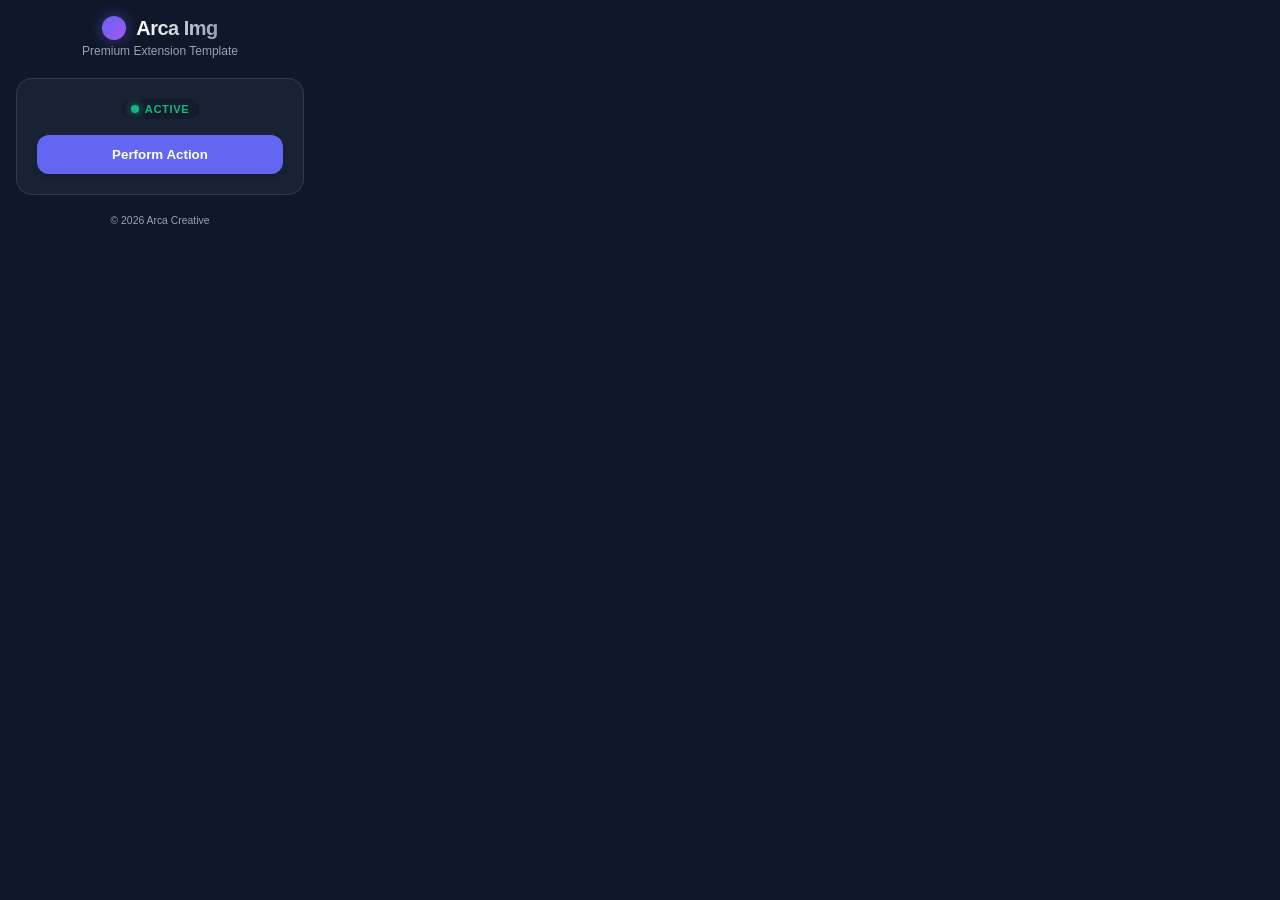
==== popup.html @ fa12de46 "first commit" ====
<!DOCTYPE html>
<html lang="en">
<head>
  <meta charset="UTF-8">
  <meta name="viewport" content="width=device-width, initial-scale=1.0">
  <title>Arca Img Extension</title>
  <link rel="stylesheet" href="popup.css">
</head>
<body>
  <div class="container">
    <header>
      <div class="logo-area">
        <div class="logo-circle"></div>
        <h1>Arca Img</h1>
      </div>
      <p class="subtitle">Premium Extension Template</p>
    </header>

    <main>
      <div class="card">
        <div class="status-indicator">
          <span class="dot live"></span>
          <span class="status-text">Active</span>
        </div>
        <button id="actionBtn" class="primary-btn">
          Perform Action
        </button>
      </div>
    </main>

    <footer>
      <p>© 2026 Arca Creative</p>
    </footer>
  </div>
  <script src="popup.js"></script>
</body>
</html>
---- popup.css ----
:root {
  --primary: #6366f1;
  --primary-hover: #4f46e5;
  --bg: #0f172a;
  --card-bg: rgba(30, 41, 59, 0.7);
  --text: #f8fafc;
  --text-dim: #94a3b8;
  --glass-border: rgba(255, 255, 255, 0.1);
}

* {
  box-sizing: border-box;
  margin: 0;
  padding: 0;
  font-family: 'Inter', -apple-system, BlinkMacSystemFont, 'Segoe UI', Roboto, sans-serif;
}

body {
  width: 320px;
  background-color: var(--bg);
  color: var(--text);
  overflow: hidden;
  padding: 16px;
}

.container {
  display: flex;
  flex-direction: column;
  gap: 20px;
}

header {
  text-align: center;
}

.logo-area {
  display: flex;
  align-items: center;
  justify-content: center;
  gap: 10px;
  margin-bottom: 4px;
}

.logo-circle {
  width: 24px;
  height: 24px;
  background: linear-gradient(135deg, #6366f1 0%, #a855f7 100%);
  border-radius: 50%;
  box-shadow: 0 0 15px rgba(99, 102, 241, 0.5);
}

h1 {
  font-size: 1.25rem;
  font-weight: 700;
  letter-spacing: -0.025em;
  background: linear-gradient(to right, #fff, #94a3b8);
  -webkit-background-clip: text;
  background-clip: text;
  -webkit-text-fill-color: transparent;
}

.subtitle {
  font-size: 0.75rem;
  color: var(--text-dim);
}

.card {
  background: var(--card-bg);
  backdrop-filter: blur(12px);
  -webkit-backdrop-filter: blur(12px);
  border: 1px solid var(--glass-border);
  border-radius: 16px;
  padding: 20px;
  display: flex;
  flex-direction: column;
  align-items: center;
  gap: 16px;
  transition: transform 0.2s ease;
}

.card:hover {
  transform: translateY(-2px);
}

.status-indicator {
  display: flex;
  align-items: center;
  gap: 6px;
  background: rgba(0, 0, 0, 0.2);
  padding: 4px 10px;
  border-radius: 20px;
}

.dot {
  width: 8px;
  height: 8px;
  border-radius: 50%;
}

.dot.live {
  background-color: #10b981;
  box-shadow: 0 0 8px #10b981;
  animation: pulse 2s infinite;
}

.status-text {
  font-size: 0.7rem;
  font-weight: 600;
  text-transform: uppercase;
  letter-spacing: 0.05em;
  color: #10b981;
}

.primary-btn {
  width: 100%;
  background-color: var(--primary);
  color: white;
  border: none;
  padding: 12px;
  border-radius: 12px;
  font-weight: 600;
  cursor: pointer;
  transition: all 0.2s ease;
  box-shadow: 0 4px 6px -1px rgba(0, 0, 0, 0.1), 0 2px 4px -1px rgba(0, 0, 0, 0.06);
}

.primary-btn:hover {
  background-color: var(--primary-hover);
  box-shadow: 0 10px 15px -3px rgba(99, 102, 241, 0.4);
}

.primary-btn:active {
  transform: scale(0.98);
}

footer {
  text-align: center;
}

footer p {
  font-size: 0.65rem;
  color: var(--text-dim);
}

@keyframes pulse {
  0% {
    opacity: 1;
  }

  50% {
    opacity: 0.5;
  }

  100% {
    opacity: 1;
  }
}
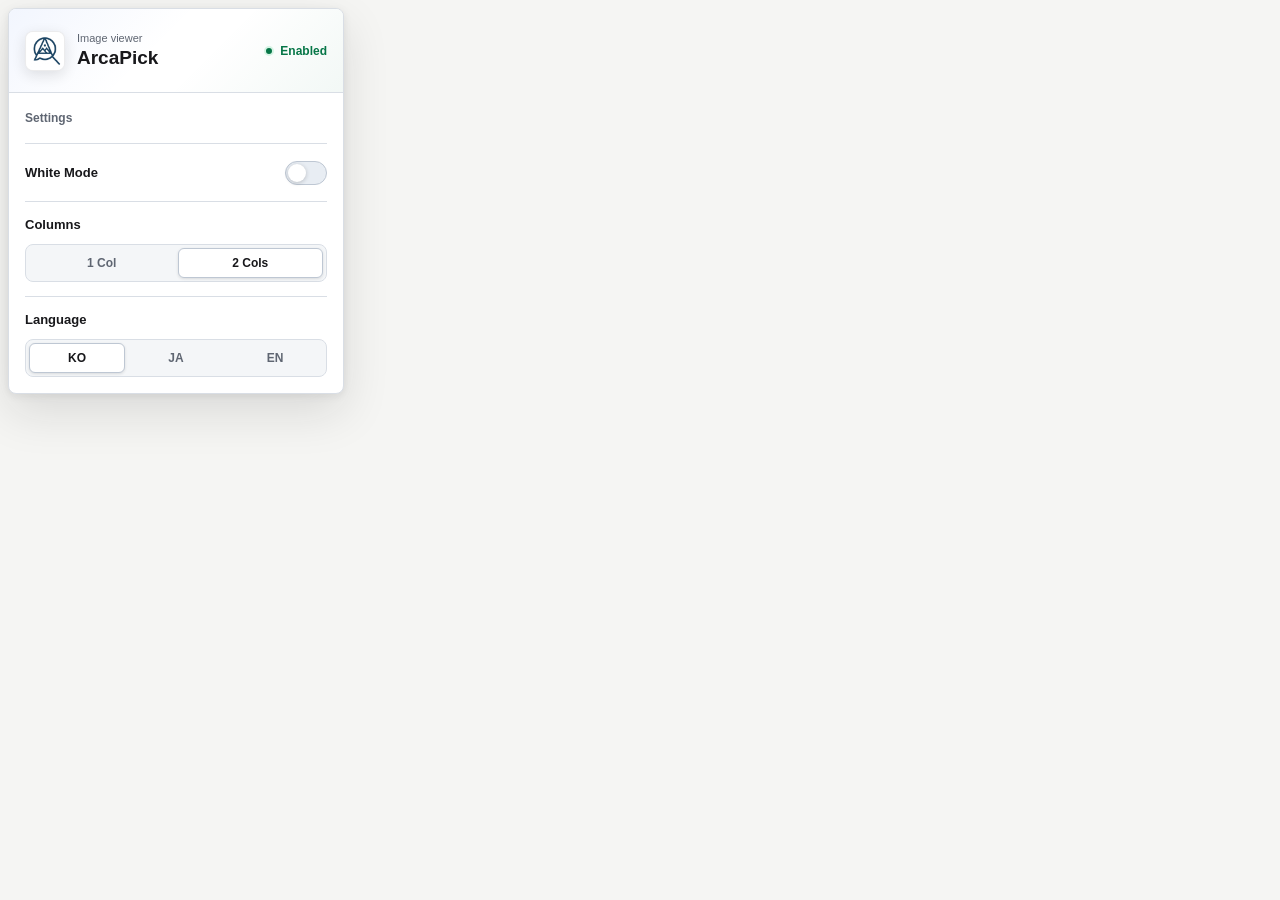
==== commit 2c3f81c0: "codex가_편집" ====
--- a/popup.html
+++ b/popup.html
@@ -3,35 +3,55 @@
 <head>
   <meta charset="UTF-8">
   <meta name="viewport" content="width=device-width, initial-scale=1.0">
-  <title>Arca Img Extension</title>
+  <title>ArcaPick</title>
   <link rel="stylesheet" href="popup.css">
 </head>
 <body>
-  <div class="container">
-    <header>
-      <div class="logo-area">
-        <div class="logo-circle"></div>
-        <h1>Arca Img</h1>
+  <main class="popup-shell" aria-labelledby="app-title">
+    <header class="app-header">
+      <img class="app-mark" src="arca_img.png" alt="">
+      <div class="brand-copy">
+        <p class="viewer-label" data-i18n="popup_viewer">Image viewer</p>
+        <h1 id="app-title" data-i18n="appName">ArcaPick</h1>
       </div>
-      <p class="subtitle">Premium Extension Template</p>
+      <div class="app-state" aria-live="polite">
+        <span class="state-dot" aria-hidden="true"></span>
+        <span data-i18n="popup_enabled">Enabled</span>
+      </div>
     </header>
 
-    <main>
-      <div class="card">
-        <div class="status-indicator">
-          <span class="dot live"></span>
-          <span class="status-text">Active</span>
+    <section class="settings-panel" aria-labelledby="settings-title">
+      <div class="section-header">
+        <h2 id="settings-title" data-i18n="settings">Settings</h2>
+        <output id="saveStatus" class="save-status" aria-live="polite"></output>
+      </div>
+
+      <div class="setting-row">
+        <label class="setting-label" for="whiteMode" data-i18n="white_mode">White Mode</label>
+        <label class="switch">
+          <input id="whiteMode" type="checkbox">
+          <span class="switch-track" aria-hidden="true"></span>
+        </label>
+      </div>
+
+      <div class="setting-stack">
+        <span id="columnLabel" class="setting-label" data-i18n="col_count">Columns</span>
+        <div class="segmented-control" role="group" aria-labelledby="columnLabel">
+          <button type="button" data-columns="1" data-i18n="col_1">1 Col</button>
+          <button type="button" data-columns="2" data-i18n="col_2">2 Cols</button>
         </div>
-        <button id="actionBtn" class="primary-btn">
-          Perform Action
-        </button>
       </div>
-    </main>
 
-    <footer>
-      <p>© 2026 Arca Creative</p>
-    </footer>
-  </div>
+      <div class="setting-stack language-stack">
+        <span id="languageLabel" class="setting-label" data-i18n="lang">Language</span>
+        <div class="segmented-control" role="group" aria-labelledby="languageLabel">
+          <button type="button" data-lang="ko">KO</button>
+          <button type="button" data-lang="ja">JA</button>
+          <button type="button" data-lang="en">EN</button>
+        </div>
+      </div>
+    </section>
+  </main>
   <script src="popup.js"></script>
 </body>
 </html>
--- a/popup.css
+++ b/popup.css
@@ -1,157 +1,276 @@
 :root {
-  --primary: #6366f1;
-  --primary-hover: #4f46e5;
-  --bg: #0f172a;
-  --card-bg: rgba(30, 41, 59, 0.7);
-  --text: #f8fafc;
-  --text-dim: #94a3b8;
-  --glass-border: rgba(255, 255, 255, 0.1);
+  color-scheme: light;
+  --canvas: #f5f5f3;
+  --surface: #ffffff;
+  --surface-muted: #f4f6f8;
+  --surface-pressed: #e8edf3;
+  --border: #d9dee5;
+  --border-strong: #bec7d3;
+  --ink: #18181b;
+  --muted: #5f6672;
+  --focus: #2563eb;
+  --status: #067647;
+  --status-soft: #d7f4e5;
+  --shadow: 0 18px 48px rgba(24, 24, 27, 0.12), 0 2px 8px rgba(24, 24, 27, 0.08);
 }
 
 * {
   box-sizing: border-box;
+  letter-spacing: 0;
   margin: 0;
   padding: 0;
-  font-family: 'Inter', -apple-system, BlinkMacSystemFont, 'Segoe UI', Roboto, sans-serif;
 }
 
 body {
-  width: 320px;
-  background-color: var(--bg);
-  color: var(--text);
+  background: var(--canvas);
+  color: var(--ink);
+  font-family: Inter, -apple-system, BlinkMacSystemFont, "Segoe UI", Roboto, sans-serif;
+  -webkit-font-smoothing: antialiased;
   overflow: hidden;
+  padding: 8px;
+  width: 352px;
+}
+
+.popup-shell {
+  background: var(--surface);
+  border: 1px solid var(--border);
+  border-radius: 8px;
+  box-shadow: var(--shadow);
+  display: flex;
+  flex-direction: column;
+  overflow: hidden;
+}
+
+.app-header {
+  align-items: center;
+  background:
+    linear-gradient(135deg, rgba(37, 99, 235, 0.06), transparent 45%),
+    linear-gradient(315deg, rgba(6, 118, 71, 0.05), transparent 42%),
+    var(--surface);
+  border-bottom: 1px solid var(--border);
+  display: grid;
+  gap: 12px;
+  grid-template-columns: 40px minmax(0, 1fr) auto;
+  min-height: 84px;
   padding: 16px;
 }
 
-.container {
+.app-mark {
+  background: var(--surface);
+  border: 1px solid rgba(24, 24, 27, 0.08);
+  border-radius: 8px;
+  box-shadow: 0 4px 14px rgba(24, 24, 27, 0.12);
+  display: block;
+  height: 40px;
+  object-fit: cover;
+  width: 40px;
+}
+
+.brand-copy {
+  min-width: 0;
+}
+
+.viewer-label {
+  color: var(--muted);
+  font-size: 11px;
+  line-height: 14px;
+  margin-bottom: 1px;
+}
+
+h1 {
+  color: var(--ink);
+  font-size: 19px;
+  font-weight: 700;
+  line-height: 24px;
+  overflow-wrap: anywhere;
+}
+
+.app-state {
+  align-items: center;
+  color: var(--status);
+  display: inline-flex;
+  flex: none;
+  font-size: 12px;
+  font-weight: 600;
+  gap: 6px;
+  line-height: 16px;
+  white-space: nowrap;
+}
+
+.state-dot {
+  background: var(--status);
+  border: 2px solid var(--status-soft);
+  border-radius: 50%;
+  height: 10px;
+  width: 10px;
+}
+
+.settings-panel {
   display: flex;
   flex-direction: column;
-  gap: 20px;
-}
-
-header {
-  text-align: center;
-}
-
-.logo-area {
-  display: flex;
-  align-items: center;
-  justify-content: center;
+  padding: 0 16px 12px;
+}
+
+.section-header {
+  align-items: center;
+  display: flex;
+  justify-content: space-between;
+  min-height: 50px;
+}
+
+h2 {
+  color: var(--muted);
+  font-size: 12px;
+  font-weight: 600;
+  line-height: 16px;
+}
+
+.save-status {
+  color: var(--status);
+  flex: none;
+  font-size: 11px;
+  font-weight: 600;
+  line-height: 16px;
+  min-height: 16px;
+  opacity: 0;
+  text-align: right;
+  transition: opacity 160ms ease;
+  width: 96px;
+}
+
+.save-status.is-visible {
+  opacity: 1;
+}
+
+.setting-row,
+.setting-stack {
+  border-top: 1px solid var(--border);
+}
+
+.setting-row {
+  align-items: center;
+  display: flex;
+  justify-content: space-between;
+  min-height: 58px;
+}
+
+.setting-stack {
+  display: grid;
   gap: 10px;
-  margin-bottom: 4px;
-}
-
-.logo-circle {
-  width: 24px;
+  padding: 14px 0;
+}
+
+.setting-label {
+  color: var(--ink);
+  font-size: 13px;
+  font-weight: 600;
+  line-height: 18px;
+}
+
+.switch {
+  display: inline-block;
+  flex: none;
   height: 24px;
-  background: linear-gradient(135deg, #6366f1 0%, #a855f7 100%);
+  position: relative;
+  width: 42px;
+}
+
+.switch input {
+  height: 100%;
+  inset: 0;
+  margin: 0;
+  opacity: 0;
+  position: absolute;
+  width: 100%;
+}
+
+.switch-track {
+  background: var(--surface-pressed);
+  border: 1px solid var(--border-strong);
+  border-radius: 999px;
+  display: block;
+  height: 100%;
+  position: relative;
+  transition: background 160ms ease, border-color 160ms ease;
+  width: 100%;
+}
+
+.switch-track::after {
+  background: var(--surface);
   border-radius: 50%;
-  box-shadow: 0 0 15px rgba(99, 102, 241, 0.5);
-}
-
-h1 {
-  font-size: 1.25rem;
-  font-weight: 700;
-  letter-spacing: -0.025em;
-  background: linear-gradient(to right, #fff, #94a3b8);
-  -webkit-background-clip: text;
-  background-clip: text;
-  -webkit-text-fill-color: transparent;
-}
-
-.subtitle {
-  font-size: 0.75rem;
-  color: var(--text-dim);
-}
-
-.card {
-  background: var(--card-bg);
-  backdrop-filter: blur(12px);
-  -webkit-backdrop-filter: blur(12px);
-  border: 1px solid var(--glass-border);
-  border-radius: 16px;
-  padding: 20px;
-  display: flex;
-  flex-direction: column;
-  align-items: center;
-  gap: 16px;
-  transition: transform 0.2s ease;
-}
-
-.card:hover {
-  transform: translateY(-2px);
-}
-
-.status-indicator {
-  display: flex;
-  align-items: center;
-  gap: 6px;
-  background: rgba(0, 0, 0, 0.2);
-  padding: 4px 10px;
-  border-radius: 20px;
-}
-
-.dot {
-  width: 8px;
-  height: 8px;
-  border-radius: 50%;
-}
-
-.dot.live {
-  background-color: #10b981;
-  box-shadow: 0 0 8px #10b981;
-  animation: pulse 2s infinite;
-}
-
-.status-text {
-  font-size: 0.7rem;
-  font-weight: 600;
-  text-transform: uppercase;
-  letter-spacing: 0.05em;
-  color: #10b981;
-}
-
-.primary-btn {
+  box-shadow: 0 1px 4px rgba(24, 24, 27, 0.22);
+  content: "";
+  height: 18px;
+  left: 2px;
+  position: absolute;
+  top: 2px;
+  transition: transform 160ms ease;
+  width: 18px;
+}
+
+.switch input:checked + .switch-track {
+  background: var(--ink);
+  border-color: var(--ink);
+}
+
+.switch input:checked + .switch-track::after {
+  transform: translateX(18px);
+}
+
+.switch input:focus-visible + .switch-track,
+.segmented-control button:focus-visible {
+  outline: 2px solid var(--focus);
+  outline-offset: 2px;
+}
+
+.segmented-control {
+  background: var(--surface-muted);
+  border: 1px solid var(--border);
+  border-radius: 8px;
+  display: grid;
+  gap: 3px;
+  grid-auto-columns: minmax(0, 1fr);
+  grid-auto-flow: column;
+  height: 38px;
+  padding: 3px;
   width: 100%;
-  background-color: var(--primary);
-  color: white;
-  border: none;
-  padding: 12px;
-  border-radius: 12px;
-  font-weight: 600;
+}
+
+.segmented-control button {
+  background: transparent;
+  border: 1px solid transparent;
+  border-radius: 6px;
+  color: var(--muted);
   cursor: pointer;
-  transition: all 0.2s ease;
-  box-shadow: 0 4px 6px -1px rgba(0, 0, 0, 0.1), 0 2px 4px -1px rgba(0, 0, 0, 0.06);
-}
-
-.primary-btn:hover {
-  background-color: var(--primary-hover);
-  box-shadow: 0 10px 15px -3px rgba(99, 102, 241, 0.4);
-}
-
-.primary-btn:active {
-  transform: scale(0.98);
-}
-
-footer {
-  text-align: center;
-}
-
-footer p {
-  font-size: 0.65rem;
-  color: var(--text-dim);
-}
-
-@keyframes pulse {
-  0% {
-    opacity: 1;
+  font: inherit;
+  font-size: 12px;
+  font-weight: 600;
+  height: 30px;
+  line-height: 16px;
+  min-width: 0;
+  transition: background 140ms ease, border-color 140ms ease, box-shadow 140ms ease, color 140ms ease;
+}
+
+.segmented-control button:hover {
+  color: var(--ink);
+}
+
+.segmented-control button[aria-pressed="true"] {
+  background: var(--surface);
+  border-color: var(--border-strong);
+  box-shadow: 0 1px 3px rgba(24, 24, 27, 0.12);
+  color: var(--ink);
+}
+
+.language-stack {
+  padding-bottom: 4px;
+}
+
+@media (prefers-reduced-motion: reduce) {
+  .save-status,
+  .segmented-control button,
+  .switch-track,
+  .switch-track::after {
+    transition: none;
   }
-
-  50% {
-    opacity: 0.5;
-  }
-
-  100% {
-    opacity: 1;
-  }
-}+}
